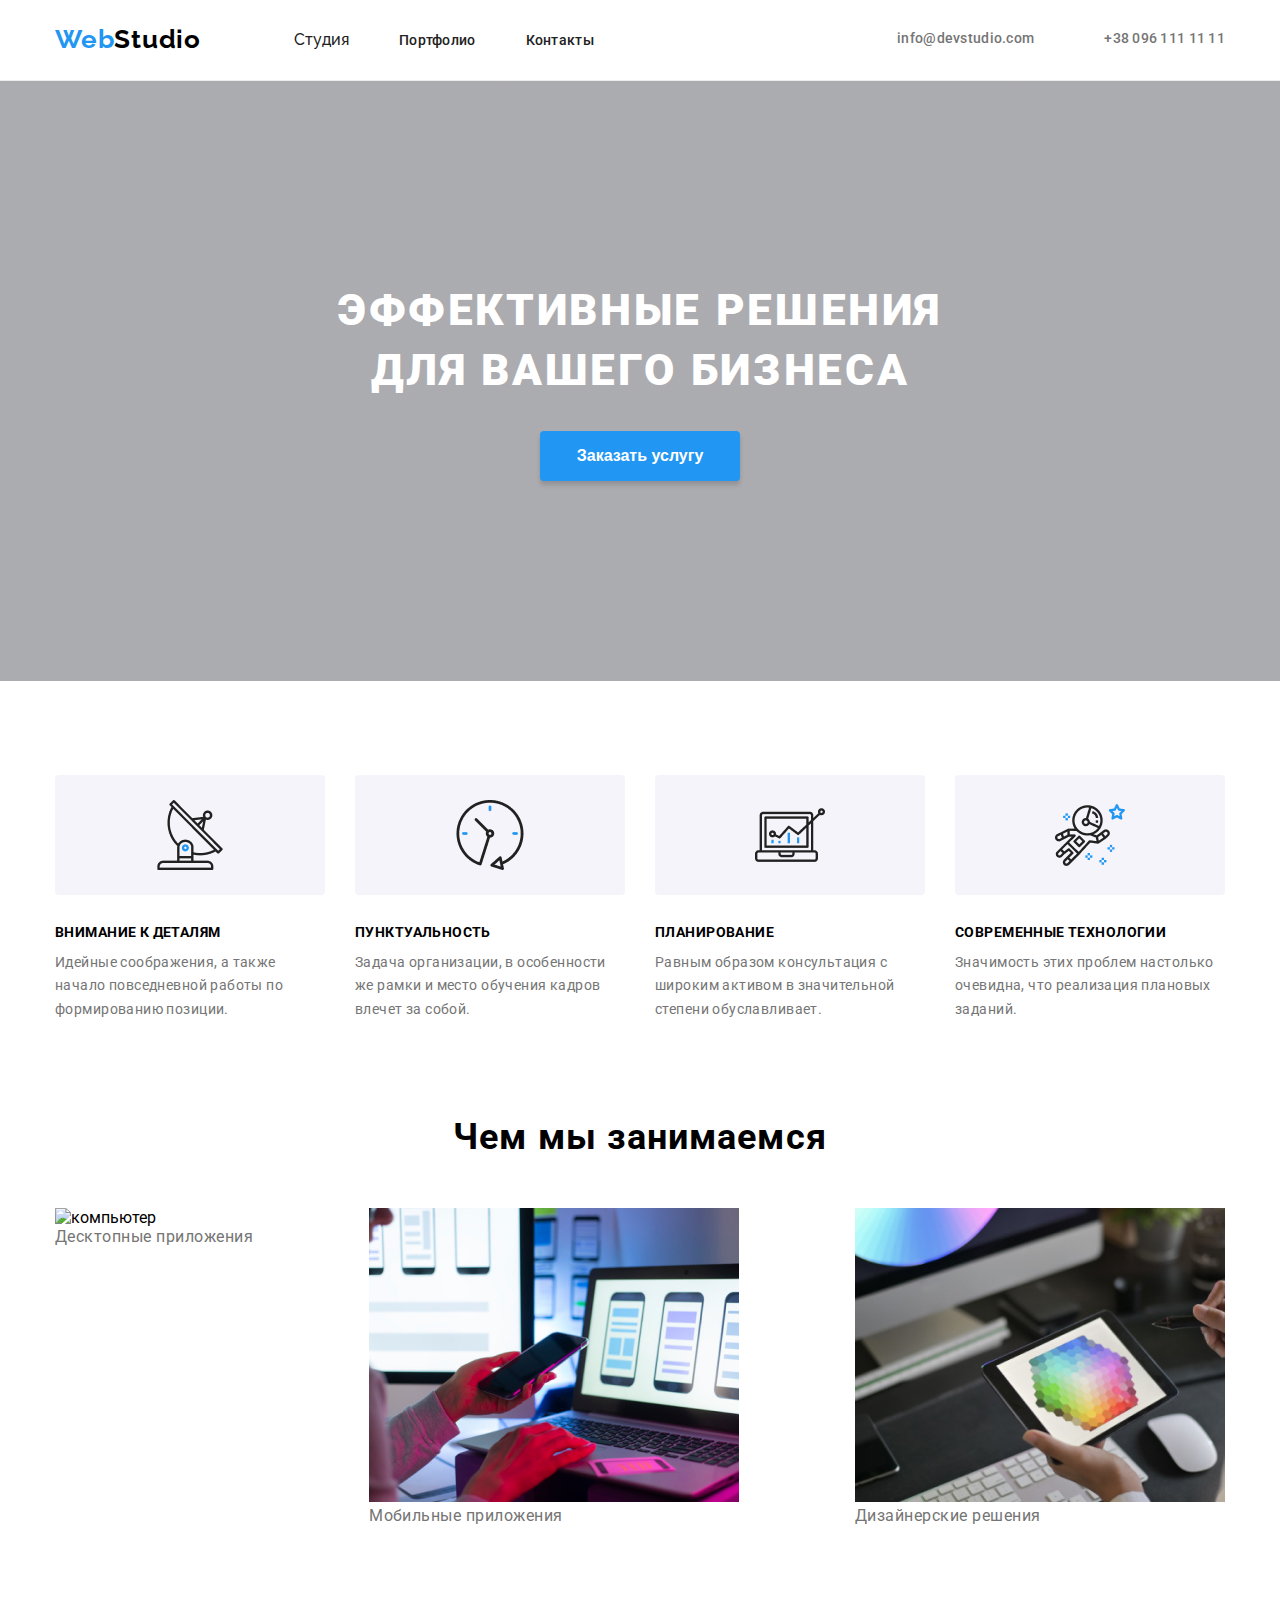
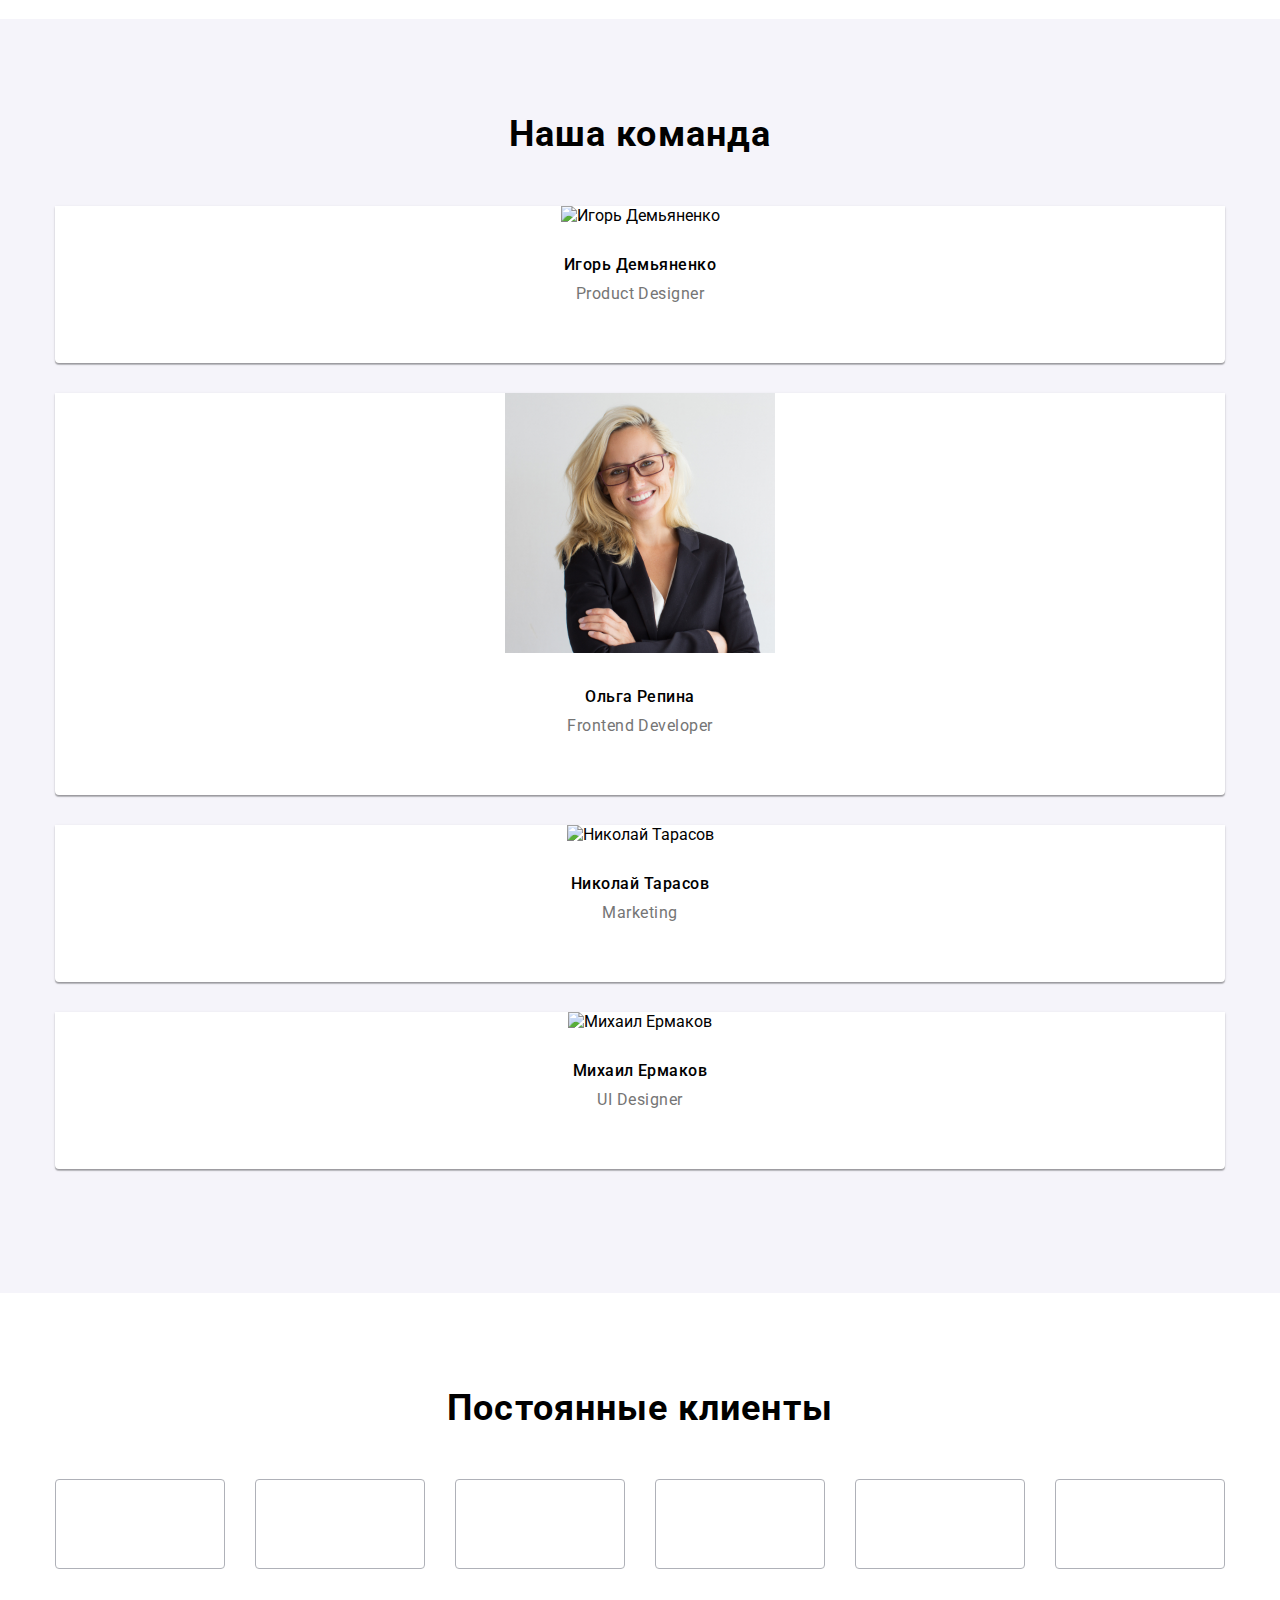
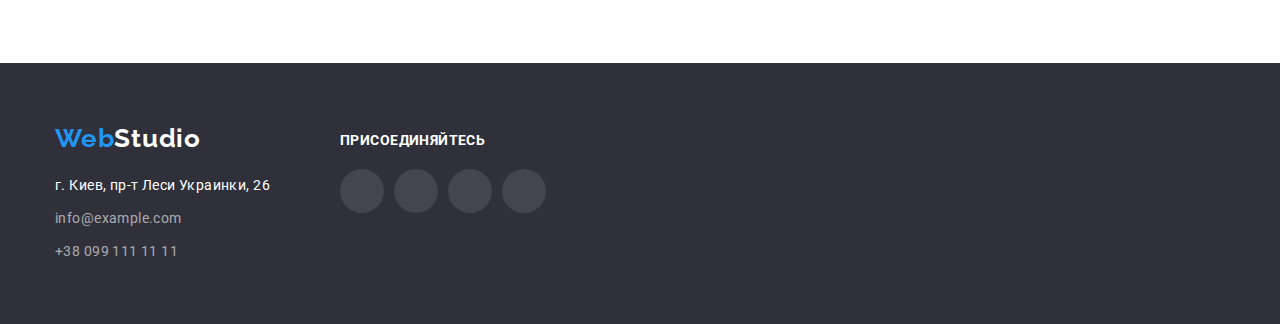
==== index.html @ 0981fa23 "Update index.html" ====
<!DOCTYPE html>
<html lang="ru">
<head>
    <meta charset="UTF-8">
    <meta http-equiv="X-UA-Compatible" content="IE=edge">
    <meta name="viewport" content="width=device-width, initial-scale=1.0">
    <link rel="preconnect" href="https://fonts.gstatic.com">
    <link href="https://fonts.googleapis.com/css2?family=Raleway:wght@500;600;700&display=swap" rel="stylesheet">
    <link rel="preconnect" href="https://fonts.gstatic.com">
    <link href="https://fonts.googleapis.com/css2?family=Roboto:wght@400;500;700;900&display=swap" rel="stylesheet">
    <link rel="stylesheet" href="./css/styles.css">
    <title>HomeWork</title>
</head>
<body>
    <header class="test head">
        <div class="container">
            <nav class="nav">
                <a class="nav-logo" href="#">Web<span>Studio</span></a>
                <ul class="head-type">
                    <li><a class="nav-website-link" href="./index.html">Студия</a></li>
                    <li><a class="nav-website" href="./portfolio.html">Портфолио</a></li>
                    <li><a class="nav-website" href="#">Контакты</a></li>
                </ul>
            </nav>

            <ul class="head-adress">
                <li><a class="head-link" href="mailto:info@devstudio.com">
                    <svg class="svg-icon" width="16" height="12">
                        <use href="./images/social/svg/symbol-defs.svg#icon-envelope"></use>
                    </svg>
                    info@devstudio.com</a></li>
                <li><a class="head-link" href="tel:+380961111111">
                    <svg class="svg-icon" width="10" height="16">
                        <use href="./images/social/svg/symbol-defs.svg#icon-smartphone"></use>
                    </svg>
                    +38 096 111 11 11</a></li>
            </ul>
        </div>
    </header>
    <main>

        <section class="section decision">
            <div class="container">
                <h1>Эффективные решения</br> для вашего бизнеса</span></h1>
                <button class="btn" type="button">Заказать услугу</button>
            </div>
        </section>
        
        <section class="section info">
            <div class="container">
                <ul class="main-type">
                    <li>
                        <div class="main-type-section">
                            <img src="./images/social/antenna.png">
                        </div>
                        <h3 class="name-title">Внимание к деталям</h3>
                        <p class="head-text">Идейные соображения, а также начало повседневной работы по формированию позиции.</p>
                    </li>
                    <li>
                        <div class="main-type-section">
                            <img src="./images/social/clock.png">
                        </div>
                        <h3 class="name-title">Пунктуальность</h3>
                        <p class="head-text">Задача организации, в особенности же рамки и место обучения кадров влечет за собой.</p>
                    </li>
                    <li>
                        <div class="main-type-section">
                            <img src="./images/social/diagram.png">
                        </div>
                        <h3 class="name-title">Планирование</h3>
                        <p class="head-text">Равным образом консультация с широким активом в значительной степени обуславливает.</p>
                    </li>
                    <li>
                        <div class="main-type-section">
                            <img src="./images/social/astronaut.png">
                        </div>
                        <h3 class="name-title">Современные технологии</h3>
                        <p class="head-text">Значимость этих проблем настолько очевидна, что реализация плановых заданий.</p>
                    </li>
                </ul>
            </div>
        </section>
        <section class="section pictures">
            <div class="container">
                <h2>Чем мы занимаемся</h2>
                <ul class="main-type">
                    <li>
                        <img src="./images/img.jpg" width="370" alt="компьютер">
                        <div class="comp-text">
                            <p>Десктопные приложения</p>
                        </div>
                    </li>
                    <li>
                        <img src="./images/box2.jpg" width="370" alt="ноутбук">
                        <div class="comp-text">
                            <p>Мобильные приложения</p>
                        </div>
                    </li>
                    <li>
                        <img src="./images/box3.jpg" width="370" alt="планшет">
                        <div class="comp-text">
                            <p>Дизайнерские решения</p>
                        </div>
                    </li>
                </ul>
            </div>
        </section>
        <section class="section foot">
            <div class="container">
                <h2>Наша команда</h2>
                <ul class="main-type-team">
                    <li class="type-text">
                        <img src="./images/team/img_1.jpg" width="270" height="260" alt="Игорь Демьяненко">
                        <div class="type-text-block">
                            <h3>Игорь Демьяненко</h3>
                            <p class="text" lang="en">Product Designer</p>
                            <ul class="social-modern">
                                <li class="social-modern-type">
                                    <a class="social-size" href="#">
                                        <svg class="soc-icons" width="20" height="20">
                                            <use href="./images/social/svg/symbol-defs.svg#icon-instagram"></use>
                                        </svg>
                                    </a>
                                </li>  
                                <li class="social-modern-type">
                                    <a class="social-size"  href="#">
                                        <svg class="soc-icons" width="20" height="20">
                                            <use href="./images/social/svg/symbol-defs.svg#icon-twitter"></use>
                                        </svg>
                                    </a>
                                </li>
                                <li class="social-modern-type">
                                    <a class="social-size" href="#">
                                        <svg class="soc-icons" width="20" height="20">
                                            <use href="./images/social/svg/symbol-defs.svg#icon-facebook"></use>
                                        </svg>
                                    </a>
                                </li>
                                <li class="social-modern-type">
                                    <a class="social-size" href="#">
                                        <svg class="soc-icons" width="20" height="20">
                                            <use href="./images/social/svg/symbol-defs.svg#icon-linkedin2"></use>
                                        </svg>
                                    </a>
                                </li>
                            </ul>
                        </div>
                    <li class="type-text">
                        <img src="./images/team/img_2.jpg" width="270" height="260" alt="Ольга Репина">
                        <div class="type-text-block">
                            <h3>Ольга Репина</h3>
                            <p class="text" lang="en">Frontend Developer</p>
                            <ul class="social-modern">
                                <li class="social-modern-type">
                                    <a class="social-size" href="#">
                                        <svg class="soc-icons" width="20" height="20">
                                            <use href="./images/social/svg/symbol-defs.svg#icon-instagram"></use>
                                        </svg>
                                    </a>
                                </li>
                                <li class="social-modern-type">
                                    <a class="social-size" href="#">
                                        <svg class="soc-icons" width="20" height="20">
                                            <use href="./images/social/svg/symbol-defs.svg#icon-twitter"></use>
                                        </svg>
                                    </a>
                                </li>
                                <li class="social-modern-type">
                                    <a class="social-size" href="#">
                                        <svg class="soc-icons" width="20" height="20">
                                            <use href="./images/social/svg/symbol-defs.svg#icon-facebook"></use>
                                        </svg>
                                    </a>
                                </li>
                                <li class="social-modern-type">
                                    <a class="social-size" href="#">
                                        <svg class="soc-icons" width="20" height="20">
                                            <use href="./images/social/svg/symbol-defs.svg#icon-linkedin2"></use>
                                        </svg>
                                    </a>
                                </li>
                            </ul>
                        </div>
                    </li>
                    <li class="type-text">
                        <img src="./images/team/img_3.jpg" width="270" height="260" alt="Николай Тарасов">
                        <div class="type-text-block">
                            <h3>Николай Тарасов</h3>
                            <p class="text" lang="en">Marketing</p>
                            <ul class="social-modern">
                                <li class="social-modern-type">
                                    <a class="social-size" href="#">
                                        <svg class="soc-icons" width="20" height="20">
                                            <use href="./images/social/svg/symbol-defs.svg#icon-instagram"></use>
                                        </svg>
                                    </a>
                                </li>
                                <li class="social-modern-type">
                                    <a class="social-size" href="#">
                                        <svg class="soc-icons" width="20" height="20">
                                            <use href="./images/social/svg/symbol-defs.svg#icon-twitter"></use>
                                        </svg>
                                    </a>
                                </li>
                                <li class="social-modern-type">
                                    <a class="social-size" href="#">
                                        <svg class="soc-icons" width="20" height="20">
                                            <use href="./images/social/svg/symbol-defs.svg#icon-facebook"></use>
                                        </svg>
                                    </a>
                                </li>
                                <li class="social-modern-type">
                                    <a class="social-size" href="#">
                                        <svg class="soc-icons" width="20" height="20">
                                            <use href="./images/social/svg/symbol-defs.svg#icon-linkedin2"></use>
                                        </svg>
                                    </a>
                                </li>
                            </ul>
                        </div>
                    </li>
                    <li class="type-text">
                        <img src="./images/team/img_4.jpg" width="270" height="260" alt="Михаил Ермаков">
                        <div class="type-text-block">
                            <h3>Михаил Ермаков</h3>
                            <p class="text" lang="en">UI Designer</p>
                            <ul class="social-modern">
                                <li class="social-modern-type">
                                    <a class="social-size" href="#">
                                        <svg class="soc-icons" width="20" height="20">
                                            <use href="./images/social/svg/symbol-defs.svg#icon-instagram"></use>
                                        </svg>
                                    </a>
                                </li>
                                <li class="social-modern-type">
                                    <a class="social-size" href="#">
                                        <svg class="soc-icons" width="20" height="20">
                                            <use href="./images/social/svg/symbol-defs.svg#icon-twitter"></use>
                                        </svg>
                                    </a>
                                </li>
                                <li class="social-modern-type">
                                    <a class="social-size" href="#">
                                        <svg class="soc-icons" width="20" height="20">
                                            <use href="./images/social/svg/symbol-defs.svg#icon-facebook"></use>
                                        </svg>
                                    </a>
                                </li>
                                <li class="social-modern-type">
                                    <a class="social-size" href="#">
                                        <svg class="soc-icons" width="20" height="20">
                                            <use href="./images/social/svg/symbol-defs.svg#icon-linkedin2"></use>
                                        </svg>
                                    </a>
                                </li class="social-modern-type">
                            </ul>
                        </div>
                    </li>
                </ul>
            </div>
        </section>
        <section class="section clients">
            <div class="container">
                <h2>Постоянные клиенты</h2>
                <ul class="our-clients">
                    <li class="our-clients-block">
                        <a href="#" class="clients-href">
                            <svg class="soc-icons" width="44.27" height="49.23">
                                <use href="./images/social/svg/symbol-defs.svg#icon-logo1"></use>
                            </svg>
                        </a>
                    </li>
                    <li class="our-clients-block">
                        <a href="#" class="clients-href">
                            <svg class="soc-icons" width="40" height="52">
                                <use href="./images/social/svg/symbol-defs.svg#icon-logo2"></use>
                            </svg>
                        </a>
                    </li>
                    <li class="our-clients-block">
                        <a href="#" class="clients-href">
                            <svg class="soc-icons" width="41" height="42.6">
                                <use href="./images/social/svg/symbol-defs.svg#icon-logo3"></use>
                            </svg>
                        </a>
                    </li>
                    <li class="our-clients-block">
                        <a href="#" class="clients-href">
                            <svg class="soc-icons" width="79.66" height="42.02">
                                <use href="./images/social/svg/symbol-defs.svg#icon-logo4"></use>
                            </svg>
                        </a>
                    </li>
                    <li class="our-clients-block">
                        <a href="#" class="clients-href">
                            <svg class="soc-icons" width="59" height="47">
                                <use href="./images/social/svg/symbol-defs.svg#icon-logo5"></use>
                            </svg>
                        </a>
                    </li>
                    <li class="our-clients-block">
                        <a href="#" class="clients-href">
                           <svg class="soc-icons" width="88.48" height="45.44">
                                <use href="./images/social/svg/symbol-defs.svg#icon-logo6"></use>
                            </svg>
                        </a>
                    </li>
                </ul>
            </div>
        </section>
    </main>
    <footer class="footer">
        <div class="container social">
            <div class="adress-block">
                <a class="footer-logo" href="#">Web<span>Studio</span></a>
                <address> 
                    <ul class="footer-type">
                        <li><p>г. Киев, пр-т Леси Украинки, 26</p></li>
                        <li class="footer-adress"><a class="footer-link" href="mailto:info@example.com">info@example.com</a></li>
                        <li class="footer-adress"><a class="footer-link" href="tel:+380991111111">+38 099 111 11 11</a></li>
                    </ul>
                </address>
            </div>
            <div class="adress-social">
                <h4>присоединяйтесь</h4>
                <ul class="footer-social-adress">
                    <li class="social-modern-footer">
                        <a class="social-size-footer" href="#">
                            <svg class="soc-icons" width="20" height="20">
                                <use href="./images/social/svg/symbol-defs.svg#icon-instagram"></use>
                            </svg>
                        </a>
                    </li>
                    <li class="social-modern-footer">
                        <a class="social-size-footer"  href="#">
                            <svg class="soc-icons" width="20" height="20">
                                <use href="./images/social/svg/symbol-defs.svg#icon-twitter"></use>
                            </svg>
                        </a>
                    </li>
                    <li class="social-modern-footer">
                        <a class="social-size-footer" href="#">
                            <svg class="soc-icons" width="20" height="20">
                                <use href="./images/social/svg/symbol-defs.svg#icon-facebook"></use>
                            </svg>
                        </a>
                    </li>
                    <li class="social-modern-footer">
                        <a class="social-size-footer" href="#">
                            <svg class="soc-icons" width="20" height="20">
                                <use href="./images/social/svg/symbol-defs.svg#icon-linkedin2"></use>
                            </svg>
                        </a>
                    </li>
                </ul>
            </div>
        </div>
    </footer>

</body>
</html>
---- css/styles.css ----
body {
    font-family: 'Roboto', sans-serif;
    color: black;
    margin: 0;
    padding: 0;
}

p {
    letter-spacing: 0.03em;
    color: #757575;
}

a {
    font-family: 'Raleway', sans-serif;
    text-decoration: none;
    font-weight: 500;
    color: #212121;
}

h1 {
    font-weight: 900;
    font-size: 44px;
    line-height: 1.36;
    text-align: center;
    letter-spacing: 0.06em;
    text-transform: uppercase;
    color: #FFFFFF;
}

h2 {
    text-align: center;
    font-weight: bold;
    font-size: 36px;
    line-height: 1.17;
    letter-spacing: 0.03em;
}

h3 {
    font-style: normal;
    font-weight: 500;
    font-size: 16px;
    line-height: 1.19;
    letter-spacing: 0.03em;
}

h4 {
    text-transform: uppercase;
    color: white;
    font-weight: bold;
    font-size: 14px;
    line-height: 1.14;
    letter-spacing: 0.03em;
}

ul {
    list-style: none;
}

h1,
h2,
h3,
h4,
p,
ul {
    margin: 0;
    padding: 0;
}

.head {
    background: white;
}

.test {
    border-bottom: 1px solid #ECECEC;
    padding-top: 24px;
    padding-bottom: 25px;
}

.test .container {
    display: flex;
    align-items: center;
    justify-content: space-between;
}

.container {
    width: 1200px;
    margin-left: auto;
    margin-right: auto;
    padding-left: 15px;
    padding-right: 15px;
    box-sizing: border-box;
}

.nav {
    display: inline-flex;
    align-items: center;
}

.nav-logo {
    font-weight: bold;
    font-size: 26px;
    line-height: 1.19;
    letter-spacing: 0.03em;
    color: #2196F3;
    margin-right: 93px;
}

.nav-logo span {
    color: black;
}

.head-type {
    display: inline-flex;
}

.head-type li {
    margin-right: 50px;
}

.head-type li:last-child {
    margin-right: 0;
}

.nav-website {
    font-family: 'Roboto', sans-serif;
    font-size: 14px;
    line-height: 1.14;
    letter-spacing: 0.02em;
}

.nav-website:hover,
.nav-website:focus {
    color: #2196F3;
}

.head-adress {
    font-style: normal;
    font-size: 14px;
    line-height: 1.71;
    letter-spacing: 0.03em;
    color: rgba(255, 255, 255, 0.6);
    display: inline-flex;
    
}

.head-adress li {
    margin-right: 50px;
}

.head-adress li:last-child {
    margin-right: 0;
}

.head-link {
    display: flex;
    align-items: center;
    font-family: 'Roboto', sans-serif;
    font-weight: 500;
    font-size: 14px;
    line-height: 1.14;
    letter-spacing: 0.02em;
    color: #757575;
}

.svg-icon {
    fill: currentColor;
    margin-right: 10px;
}


.head-link:hover,
.head-link:focus {
    color: #2196F3;
}

.name-title {
    margin-bottom: 10px;
}

.head-text {
    font-size: 14px;
    line-height: 1.71;
    width: 270px;
}

.type-text {
    text-align: center;
    background: #FFFFFF;
    box-shadow: 0px 1px 3px rgba(0, 0, 0, 0.12), 0px 1px 1px rgba(0, 0, 0, 0.14), 0px 2px 1px rgba(0, 0, 0, 0.2);
    border-radius: 0px 0px 4px 4px;
}

.type-text h3 {
    margin-bottom: 10px;
}

.type-text-block {
    margin-top: 30px;
    margin-bottom: 30px;
}

.social-modern {
    display: flex;
    justify-content: space-between;
    padding: 0 32px;
    
}

.social-size {
    display: flex;
    align-items: center;
    justify-content: center;
    border-radius: 50%;
    height: 44px;
    width: 44px;
    color: #AFB1B8;
}

.soc-icons {
    fill: currentColor;
}


.social-size:hover,
.social-size:focus {
    color: white;
    background-color: #2196F3
}

.btn {
    width: 200px;
    height: 50px;
    font-style: normal;
    font-weight: bold;
    font-size: 16px;
    line-height: 1.87;
    background-color: #2196F3;
    box-shadow: 0px 4px 4px rgba(0, 0, 0, 0.15);
    color: white;
    margin-top: 30px;
    border: none;
    border-radius: 4px;
    cursor: pointer;
}

.section {
    padding-bottom: 94px;
}

.decision {
    background-image: linear-gradient( to right, rgba(47, 48, 58, 0.4), rgba(47, 48, 58, 0.4) ),url(../images/social/Img-logo-head.png);
    background-repeat: no-repeat;
    text-align: center;
    padding: 200px 0;
    max-width: 1600px;
    margin-left: auto;
    margin-right: auto;
}

.info {
    padding-top: 94px;
    background-color: white;
}

.pictures {
    background-color: white;
}

.section h2 {
    margin-bottom: 50px;
}

.main-type {
    width: 100%;
    display: inline-flex;
    justify-content: space-between;
}

.main-type-section {
    width: 100%;
    height: 120px;
    background: #F5F4FA;
    border-radius: 4px;
    margin-bottom: 30px;
    display: flex;
    align-items: center;
    justify-content: center;
}

.name-title {
    font-weight: bold;
    font-size: 14px;
    line-height: 1.14;
    text-transform: uppercase;
}

.text {
    font-style: normal;
    font-size: 16px;
    line-height: 1.19;
    margin-bottom: 16px;
}

.foot {
    padding-top: 94px;
    background-color: #F5F4FA;
}

.main-container {
    background: white;
}

.filters {
    padding-top: 94px;
    text-align: center;
}

.bottoms {
    margin-bottom: 50px;
}

.bottoms li {
    display: inline-flex;
    margin-right: 8px;
}

.bottoms li:last-child {
    margin-right: 0;
}

.filters-btn {
    font-family: 'Roboto', sans-serif;
    background: #F5F4FA;
    cursor: pointer;
    border: none;
    border-radius: 4px;
    font-style: normal;
    font-weight: 500;
    font-size: 16px;
    line-height: 1.62;
    letter-spacing: 0.03em;
    color: #212121;
    padding: 6px 22px;
}


.filters-btn:hover,
.filters-btn:focus {
    background: #2196F3;
    color: white;
    box-shadow: 0px 3px 1px rgba(0, 0, 0, 0.1), 0px 1px 2px rgba(0, 0, 0, 0.08), 0px 2px 2px rgba(0, 0, 0, 0.12);
}

.wrap-box {
    display: flex;
    flex-wrap: wrap;
    justify-content: space-between;
}

.box-card {
    display: flex;
}

.box-card-shadow {
    transition: cubic-bezier(0.4, 0, 0.2, 1);
}


.box-card-shadow:hover,
.box-card-shadow:focus {
    box-shadow: 0px 1px 1px rgba(0, 0, 0, 0.12), 0px 4px 4px rgba(0, 0, 0, 0.06), 1px 4px 6px rgba(0, 0, 0, 0.16);
}

.wrap-box li {
    box-sizing: border-box;
    margin-bottom: 30px;
}

.wrap-box li:nth-last-child(-n + 3) {
    margin-bottom: 0;
}

.wrap-box img {
    display: block;
}

.more-info {
    padding: 20px 24px;
    text-align: start;
    border: 1px solid #EEEEEE;
}

.project-text {
    font-weight: bold;
    font-size: 18px;
    line-height: 2;
}

.project-text-p {
    font-size: 16px;
    line-height: 1.87;
    color: #757575;
}

.clients {
    padding-top: 94px;
}

.our-clients {
    display: flex;
    justify-content: space-between;
    align-items: center;
}

.clients-href {
    display: flex;
    justify-content: center;
    align-items: center;
    width: 170px;
    height: 90px;
    color: #AFB1B8;
    border: 1px solid #AFB1B8;
    box-sizing: border-box;
    border-radius: 4px;
}


.clients-href:hover,
.clients-href:focus {
    color: #2196F3;
    border: 1px solid #2196F3; 
}


.footer {
    background: #2F303A;
    padding-top: 60px;
    padding-bottom: 60px;
}

.social {
    display: flex;
}

.footer-logo {
    font-family: 'Raleway', sans-serif;
    font-weight: bold;
    font-size: 26px;
    line-height: 1.19;
    letter-spacing: 0.03em;
    color: #2196F3;
}

.footer-logo span {
    color: white;
}

.footer p {
    font-family: 'Roboto', sans-serif;
    font-style: normal;
    font-style: normal;
    font-size: 14px;
    line-height: 1.71;
    color: #FFFFFF;
    letter-spacing: 0.03em;
    margin-top: 20px;
}

.footer-type li:not(:last-child) {
    margin-bottom: 9px;
}

.footer-adress {
    font-style: normal;
    font-size: 14px;
    line-height: 1.71;
    letter-spacing: 0.03em;
    color: rgba(255, 255, 255, 0.6);
    align-items: center;
}

.footer-link {
    font-family: 'Roboto', sans-serif;
    font-weight: normal;
    font-size: 14px;
    line-height: 1.14;
    letter-spacing: 0.03em;
    color: rgba(255, 255, 255, 0.6);
}

.adress-social {
    margin-left: 70px;
}

.adress-social h4 {
    margin-top: 10px;
    margin-bottom: 20px;
}

.footer-social-adress {
    display: flex;
    justify-content: space-between;
}

.social-modern-footer:not(:last-child) {
    margin-right: 10px;
}

.social-size-footer {
    display: flex;
    justify-content: center;
    align-items: center;
    width: 44px;
    height: 44px;
    border-radius: 50%;
    color: white;
    background-color: rgba(255, 255, 255, 0.1);
}

.social-size-footer:hover,
.social-size-footer:focus {
    background-color: #2196F3
}
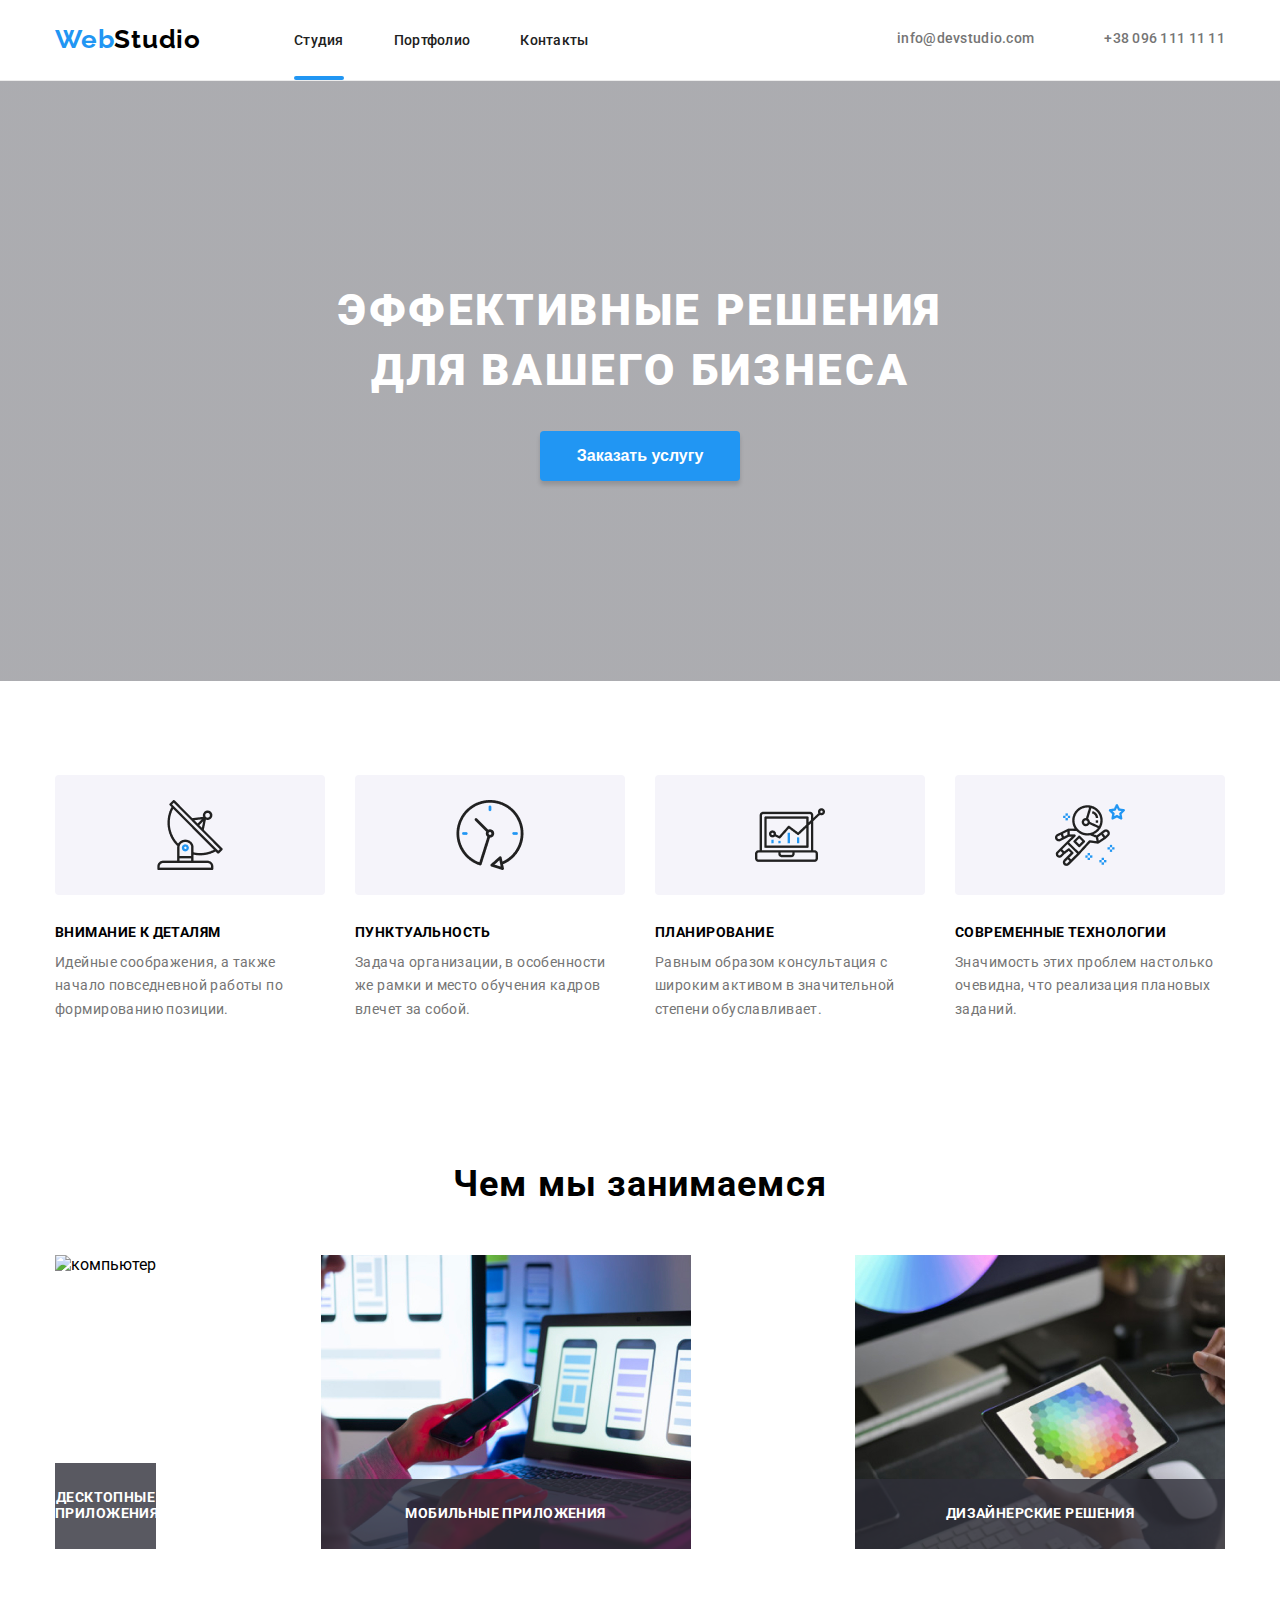
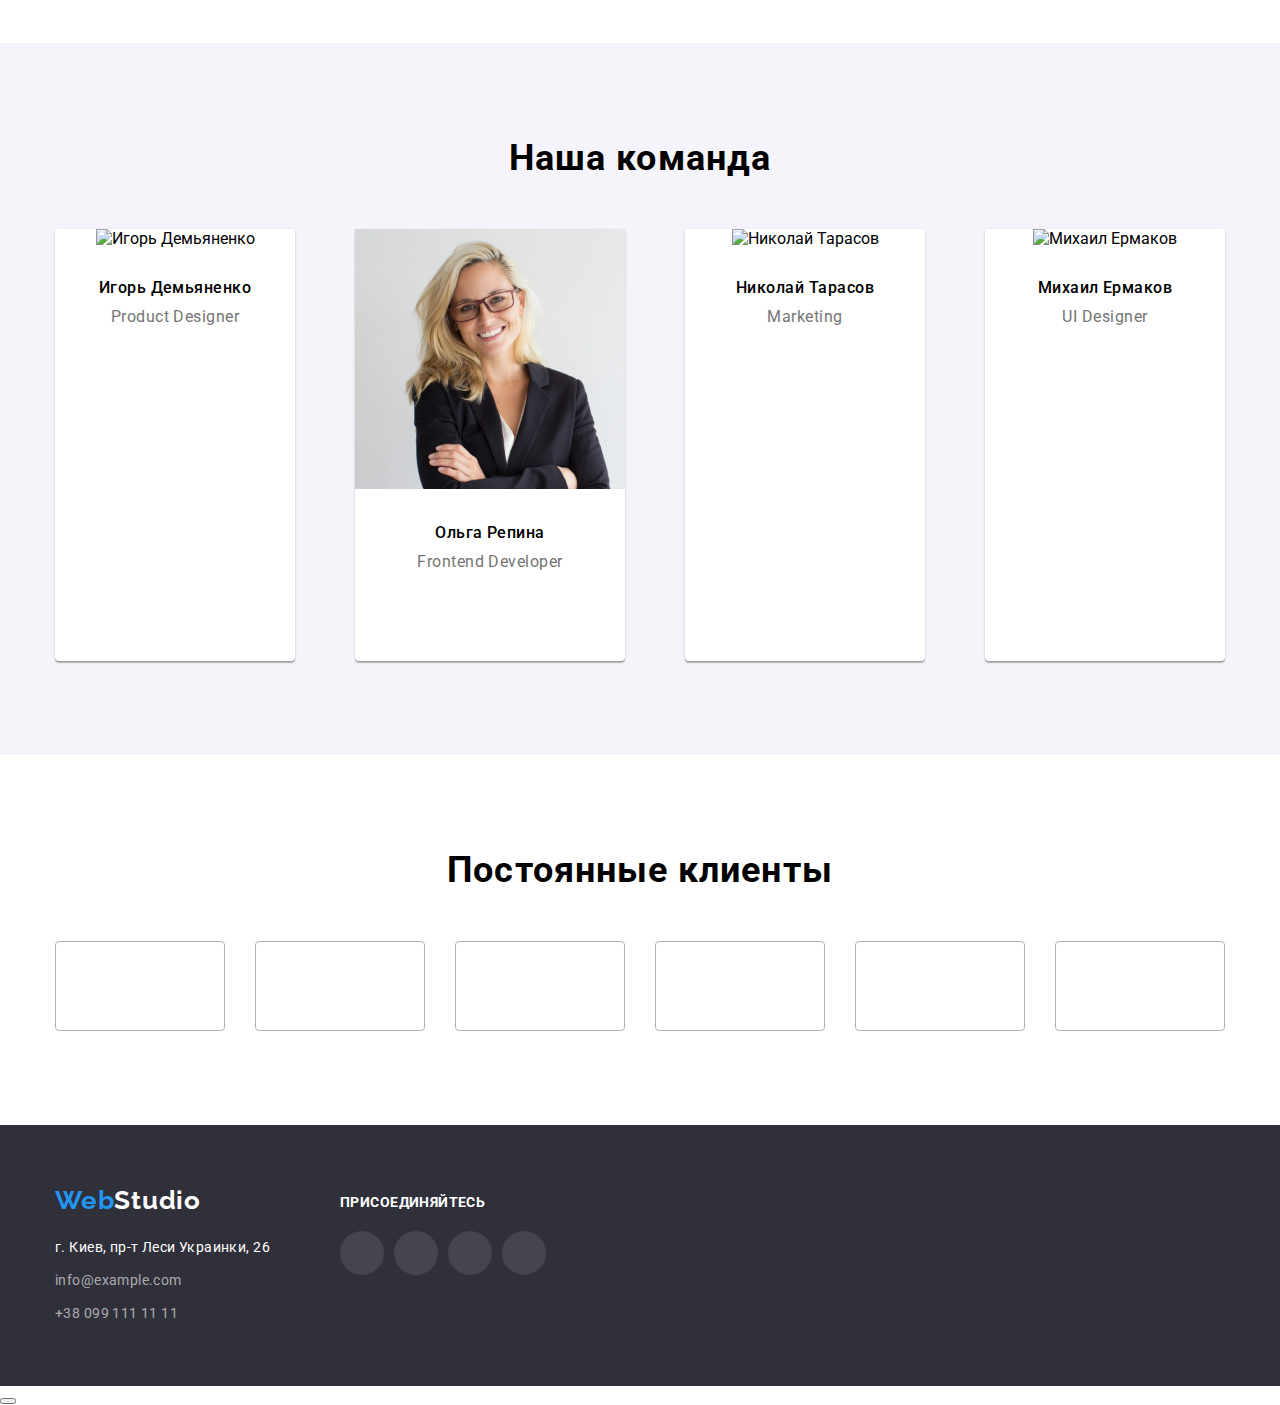
==== commit 5c12e548: "Update index.html" ====
--- a/index.html
+++ b/index.html
@@ -42,7 +42,7 @@
         <section class="section decision">
             <div class="container">
                 <h1>Эффективные решения</br> для вашего бизнеса</span></h1>
-                <button class="btn" type="button">Заказать услугу</button>
+                <button class="btn" type="button" data-modal-open>Заказать услугу</button>
             </div>
         </section>
         
@@ -357,5 +357,12 @@
         </div>
     </footer>
 
+    <div class="modal-window is-hidden" data-modal>
+        <div class="modal">
+            <button class="modal-close" data-modal-close></button>
+        </div>
+    </div>
+
+<script src="./js/modal.js"></script>
 </body>
 </html>--- a/css/styles.css
+++ b/css/styles.css
@@ -121,12 +121,35 @@
     margin-right: 0;
 }
 
+.nav-website-link {
+    font-family: 'Roboto', sans-serif;
+    font-size: 14px;
+    line-height: 1.14;
+    letter-spacing: 0.02em;
+    position: relative;
+    padding-bottom: 32px;
+}
+
+.nav-website-link::after {
+    content: "";
+    position: absolute;
+    display: block;
+    width: 100%;
+    height: 4px;
+    bottom: 0;
+    border-radius: 2px;
+    background-color: #2196F3;
+}
+
 .nav-website {
     font-family: 'Roboto', sans-serif;
     font-size: 14px;
     line-height: 1.14;
     letter-spacing: 0.02em;
-}
+    position: relative;
+    
+}
+
 
 .nav-website:hover,
 .nav-website:focus {
@@ -276,6 +299,31 @@
     justify-content: space-between;
 }
 
+.main-type li {
+    position: relative;
+    height: 294px;
+}
+
+.comp-text {
+    position: absolute;
+    font-style: normal;
+    font-weight: 700;
+    font-size: 14px;
+    line-height: 1.14;
+    text-align: center;
+    letter-spacing: 0.03em;
+    text-transform: uppercase;
+    background-color: rgba(47, 48, 58, 0.8);
+    padding-top: 27px;
+    padding-bottom: 27px;
+    bottom: 0;
+    width: 100%;
+}
+
+.comp-text p {
+    color: #FFFFFF;
+}
+
 .main-type-section {
     width: 100%;
     height: 120px;
@@ -306,6 +354,13 @@
     background-color: #F5F4FA;
 }
 
+.main-type-team {
+    width: 100%;
+    display: inline-flex;
+    justify-content: space-between;
+}
+
+
 .main-container {
     background: white;
 }
